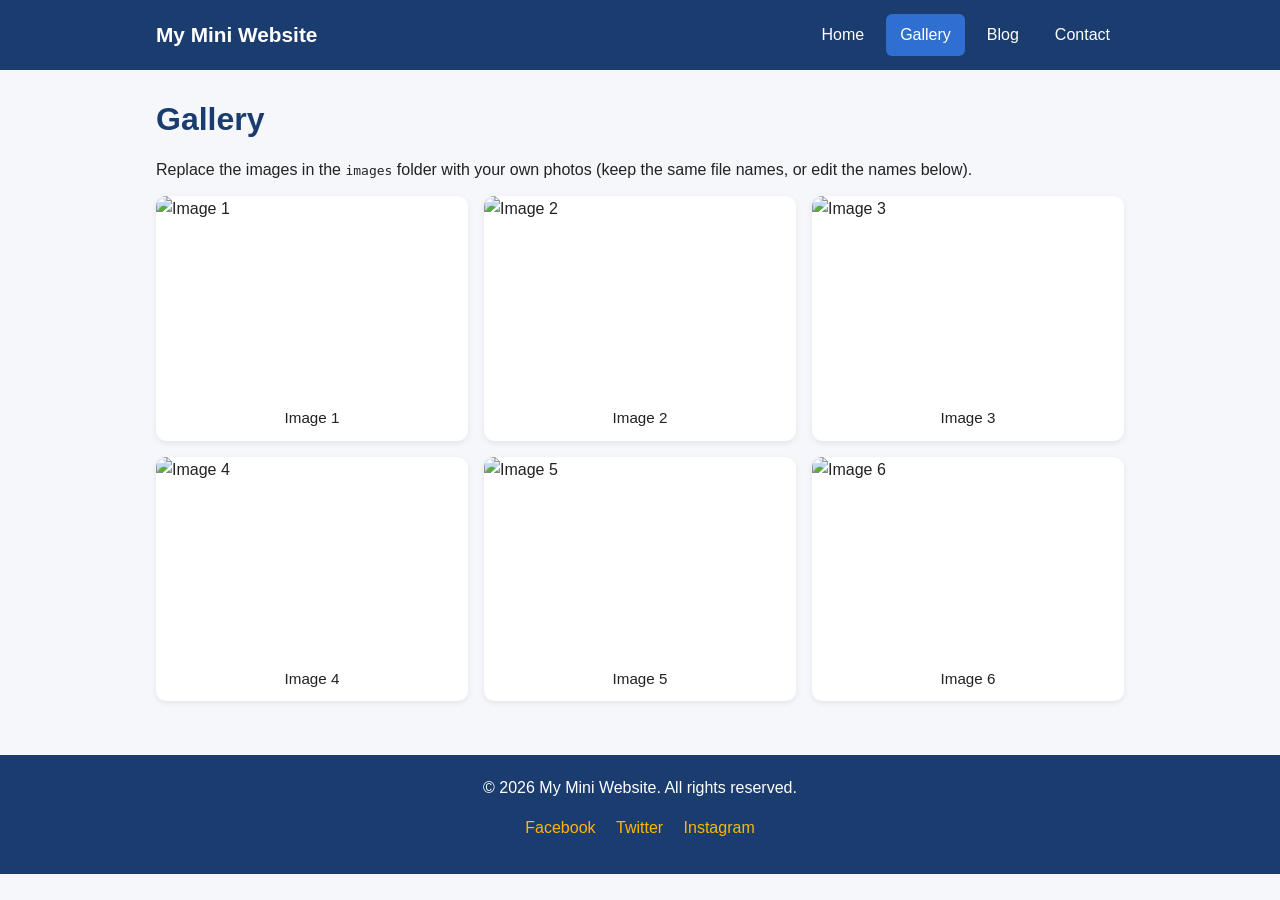
==== gallery.html @ c3b5eac8 "Add files via upload" ====
<!DOCTYPE html>
<html lang="en">
<head>
  <meta charset="UTF-8">
  <meta name="viewport" content="width=device-width, initial-scale=1.0">
  <title>Gallery | My Mini Website</title>
  <link rel="stylesheet" href="style.css">
  <script src="script.js"></script>
</head>
<body>
  <header>
    <nav class="navbar">
      <a href="index.html" class="logo">My Mini Website</a>
      <button class="hamburger" id="menu-toggle" aria-label="Toggle menu">&#9776;</button>
      <ul class="nav-links" id="nav-links">
        <li><a href="index.html">Home</a></li>
        <li><a href="gallery.html" class="active">Gallery</a></li>
        <li><a href="blog.html">Blog</a></li>
        <li><a href="contact.html">Contact</a></li>
      </ul>
    </nav>
  </header>

  <main>
    <h1>Gallery</h1>
    <p>Replace the images in the <code>images</code> folder with your own photos (keep the same file names, or edit the names below).</p>

    <section class="gallery">
      <figure><img src="images/img1.svg" alt="Image 1"><figcaption>Image 1</figcaption></figure>
      <figure><img src="images/img2.svg" alt="Image 2"><figcaption>Image 2</figcaption></figure>
      <figure><img src="images/img3.svg" alt="Image 3"><figcaption>Image 3</figcaption></figure>
      <figure><img src="images/img4.svg" alt="Image 4"><figcaption>Image 4</figcaption></figure>
      <figure><img src="images/img5.svg" alt="Image 5"><figcaption>Image 5</figcaption></figure>
      <figure><img src="images/img6.svg" alt="Image 6"><figcaption>Image 6</figcaption></figure>
    </section>
  </main>

  <footer>
    <p>&copy; 2026 My Mini Website. All rights reserved.</p>
    <p>
      <a href="https://facebook.com" target="_blank">Facebook</a>
      <a href="https://twitter.com" target="_blank">Twitter</a>
      <a href="https://instagram.com" target="_blank">Instagram</a>
    </p>
  </footer>
</body>
</html>
---- style.css ----
/* ---------- Base ---------- */
* { box-sizing: border-box; margin: 0; padding: 0; }

body {
  font-family: "Segoe UI", Arial, sans-serif;
  line-height: 1.6;
  color: #222;
  background: #f5f7fa;
}

main { max-width: 1000px; margin: 0 auto; padding: 24px 16px; }
h1, h2, h3 { margin-bottom: 12px; color: #1a3c6e; }
p { margin-bottom: 14px; }
a { color: #1a73e8; }

/* ---------- Navigation ---------- */
header { background: #1a3c6e; color: #fff; }

.navbar {
  max-width: 1000px;
  margin: 0 auto;
  padding: 14px 16px;
  display: flex;
  align-items: center;
  justify-content: space-between;
  flex-wrap: wrap;
}

.logo { font-size: 1.3rem; font-weight: bold; color: #fff; text-decoration: none; }

.nav-links { list-style: none; display: flex; gap: 8px; }
.nav-links a {
  color: #fff;
  text-decoration: none;
  padding: 8px 14px;
  border-radius: 6px;
  display: block;
}
.nav-links a:hover, .nav-links a.active { background: #2f6fd1; }

.hamburger {
  display: none;
  background: none;
  border: none;
  color: #fff;
  font-size: 1.8rem;
  cursor: pointer;
}

/* ---------- Home ---------- */
.hero {
  text-align: center;
  padding: 60px 16px;
  background: linear-gradient(135deg, #1a73e8, #1a3c6e);
  color: #fff;
  border-radius: 10px;
  margin-bottom: 24px;
}
.hero h1 { color: #fff; font-size: 2.2rem; }

.btn {
  display: inline-block;
  background: #ffb703;
  color: #222;
  padding: 10px 22px;
  border-radius: 6px;
  text-decoration: none;
  font-weight: bold;
  border: none;
  cursor: pointer;
  font-size: 1rem;
}
.btn:hover { background: #ffa000; }

.cards { display: grid; grid-template-columns: repeat(auto-fit, minmax(240px, 1fr)); gap: 16px; }
.card { background: #fff; padding: 20px; border-radius: 10px; box-shadow: 0 2px 6px rgba(0,0,0,.08); }

/* ---------- Gallery (grid layout) ---------- */
.gallery {
  display: grid;
  grid-template-columns: repeat(3, 1fr);
  gap: 16px;
}
.gallery figure {
  background: #fff;
  border-radius: 10px;
  overflow: hidden;
  box-shadow: 0 2px 6px rgba(0,0,0,.08);
}
.gallery img { width: 100%; height: 200px; object-fit: cover; display: block; transition: transform .3s; }
.gallery figure:hover img { transform: scale(1.05); }
.gallery figcaption { padding: 10px; text-align: center; font-size: .95rem; }

/* ---------- Blog ---------- */
.post { background: #fff; padding: 22px; border-radius: 10px; margin-bottom: 20px; box-shadow: 0 2px 6px rgba(0,0,0,.08); }
.post .meta { color: #666; font-size: .9rem; margin-bottom: 10px; }

/* ---------- Contact form ---------- */
form { background: #fff; padding: 24px; border-radius: 10px; max-width: 520px; box-shadow: 0 2px 6px rgba(0,0,0,.08); }
label { display: block; margin: 12px 0 4px; font-weight: 600; }
input[type="text"], input[type="email"], select, textarea {
  width: 100%;
  padding: 10px;
  border: 1px solid #bbb;
  border-radius: 6px;
  font-size: 1rem;
  font-family: inherit;
}
input:focus, select:focus, textarea:focus { outline: 2px solid #1a73e8; border-color: transparent; }
.radio-group label { display: inline; font-weight: normal; margin-right: 14px; }
form .btn { margin-top: 16px; }

/* ---------- Footer ---------- */
footer { background: #1a3c6e; color: #fff; text-align: center; padding: 20px 16px; margin-top: 30px; }
footer a { color: #ffb703; margin: 0 8px; text-decoration: none; }
footer a:hover { text-decoration: underline; }

/* ---------- Responsive ---------- */
@media (max-width: 800px) {
  .gallery { grid-template-columns: repeat(2, 1fr); }
}

@media (max-width: 600px) {
  .hamburger { display: block; }
  .nav-links { display: none; flex-direction: column; width: 100%; margin-top: 10px; }
  .nav-links.open { display: flex; }
  .gallery { grid-template-columns: 1fr; }
  .hero h1 { font-size: 1.6rem; }
}
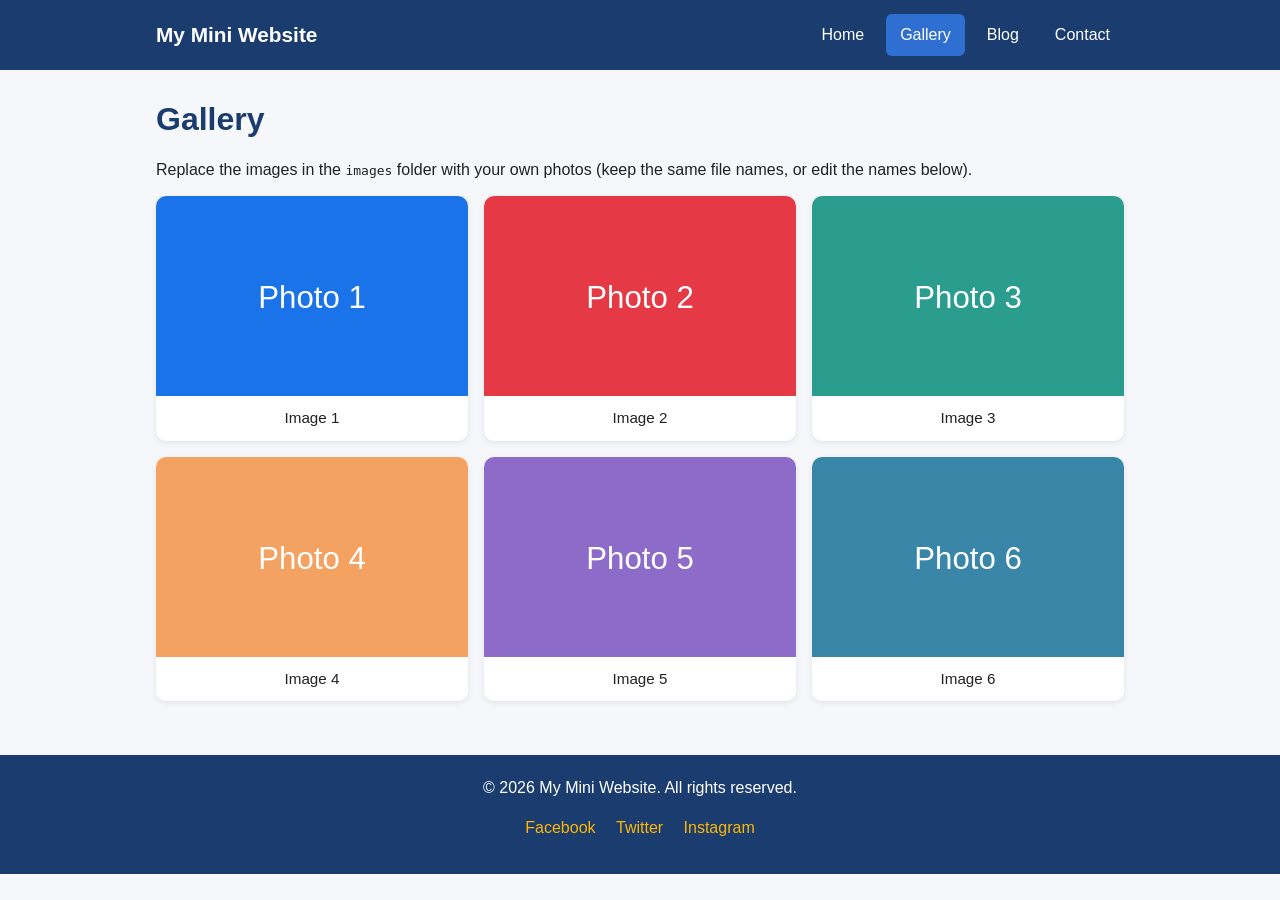
==== commit f2e5b8a3: "Add files via upload" ====
--- a/gallery.html
+++ b/gallery.html
@@ -26,12 +26,12 @@
     <p>Replace the images in the <code>images</code> folder with your own photos (keep the same file names, or edit the names below).</p>
 
     <section class="gallery">
-      <figure><img src="images/img1.svg" alt="Image 1"><figcaption>Image 1</figcaption></figure>
-      <figure><img src="images/img2.svg" alt="Image 2"><figcaption>Image 2</figcaption></figure>
-      <figure><img src="images/img3.svg" alt="Image 3"><figcaption>Image 3</figcaption></figure>
-      <figure><img src="images/img4.svg" alt="Image 4"><figcaption>Image 4</figcaption></figure>
-      <figure><img src="images/img5.svg" alt="Image 5"><figcaption>Image 5</figcaption></figure>
-      <figure><img src="images/img6.svg" alt="Image 6"><figcaption>Image 6</figcaption></figure>
+      <figure><img src="img1.svg" alt="Image 1"><figcaption>Image 1</figcaption></figure>
+      <figure><img src="img2.svg" alt="Image 2"><figcaption>Image 2</figcaption></figure>
+      <figure><img src="img3.svg" alt="Image 3"><figcaption>Image 3</figcaption></figure>
+      <figure><img src="img4.svg" alt="Image 4"><figcaption>Image 4</figcaption></figure>
+      <figure><img src="img5.svg" alt="Image 5"><figcaption>Image 5</figcaption></figure>
+      <figure><img src="img6.svg" alt="Image 6"><figcaption>Image 6</figcaption></figure>
     </section>
   </main>
 
